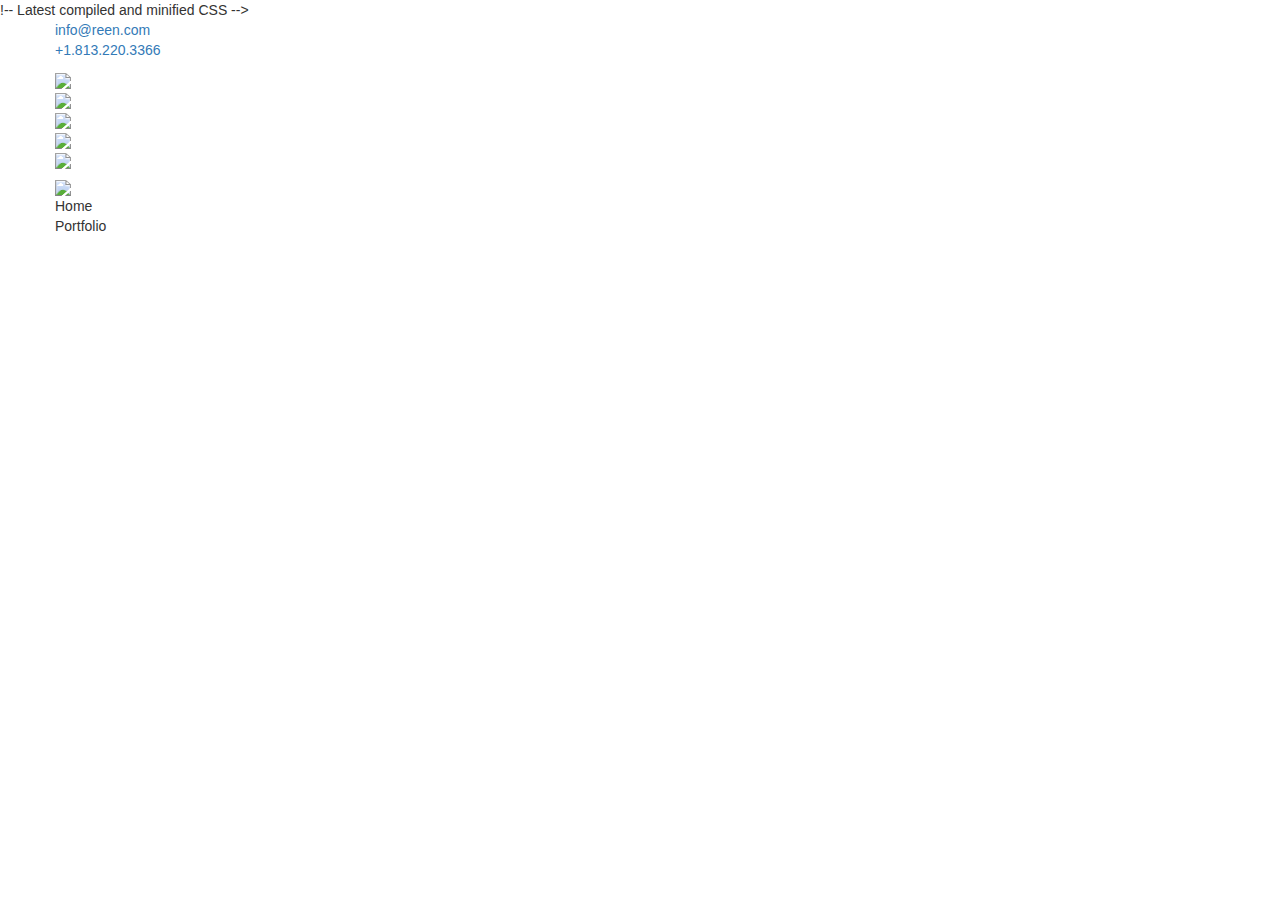
==== index.html @ 49e5122f "testing bootstrap columns for header top" ====
<head>
<link rel="stylesheet" href="css/reset.css">
<link rel="stylesheet" href="main.css">
!-- Latest compiled and minified CSS -->
<link rel="stylesheet" href="https://maxcdn.bootstrapcdn.com/bootstrap/3.3.0/css/bootstrap.min.css">

<!-- Optional theme -->
<link rel="stylesheet" href="https://maxcdn.bootstrapcdn.com/bootstrap/3.3.0/css/bootstrap-theme.min.css">

<!-- Latest compiled and minified JavaScript -->
<script src="https://maxcdn.bootstrapcdn.com/bootstrap/3.3.0/js/bootstrap.min.js"></script>
<link rel="stylesheet" href="main.css">
</head>
<body>
	<header class="container">
		<div class="row" id="contact">
			 <ul class="contact" id="col-md-3">
				 <li><a href="mailto:Pattiohughes@gmail.com">info@reen.com</a></li>
			 	<li><a href="tel:+18132203366">+1.813.220.3366</a></li>
			 </ul>
			 <ul class="socialbuttons">
			 	<li><img src="1"></li>
			 	<li><img src="2"></li>
			 	<li><img src="3"></li>
			 	<li><img src="4"></li>
			 	<li><img src="5"></li>
			 </ul>
			 </div>
		<div class = "row" id="nav">
			<img src="logo.png">
			<ul id="top nav">
				<li>Home</li>
				<li>Portfolio<li>
				<li>
</header>
</body>
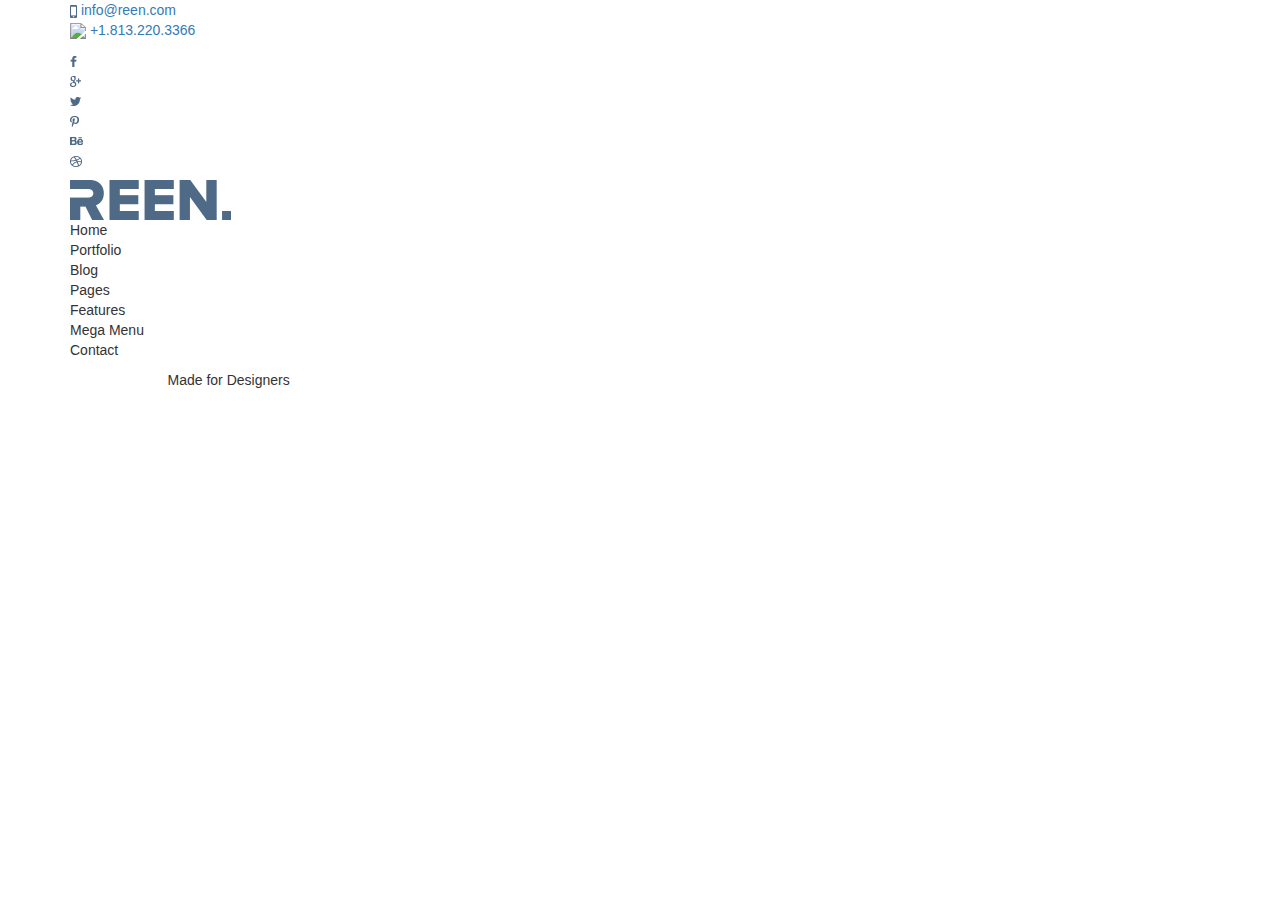
==== commit c40796a2: "Can't break div" ====
--- a/index.html
+++ b/index.html
@@ -1,37 +1,40 @@
-
 <head>
-<link rel="stylesheet" href="css/reset.css">
-<link rel="stylesheet" href="main.css">
-!-- Latest compiled and minified CSS -->
-<link rel="stylesheet" href="https://maxcdn.bootstrapcdn.com/bootstrap/3.3.0/css/bootstrap.min.css">
-
-<!-- Optional theme -->
-<link rel="stylesheet" href="https://maxcdn.bootstrapcdn.com/bootstrap/3.3.0/css/bootstrap-theme.min.css">
-
-<!-- Latest compiled and minified JavaScript -->
-<script src="https://maxcdn.bootstrapcdn.com/bootstrap/3.3.0/js/bootstrap.min.js"></script>
-<link rel="stylesheet" href="main.css">
+	<link rel="stylesheet" href="css/reset.css">
+	<link rel="stylesheet" href="https://maxcdn.bootstrapcdn.com/bootstrap/3.3.0/css/bootstrap.min.css">
+	<link rel="stylesheet" href="css/main.css">
 </head>
 <body>
-	<header class="container">
-		<div class="row" id="contact">
-			 <ul class="contact" id="col-md-3">
-				 <li><a href="mailto:Pattiohughes@gmail.com">info@reen.com</a></li>
-			 	<li><a href="tel:+18132203366">+1.813.220.3366</a></li>
-			 </ul>
-			 <ul class="socialbuttons">
-			 	<li><img src="1"></li>
-			 	<li><img src="2"></li>
-			 	<li><img src="3"></li>
-			 	<li><img src="4"></li>
-			 	<li><img src="5"></li>
-			 </ul>
-			 </div>
-		<div class = "row" id="nav">
-			<img src="logo.png">
-			<ul id="top nav">
+	<header>
+		<div class="container" id="arbitrary">
+			<div id="toprow">
+				<ul class="contact">
+					<li><a href="mailto:Pattiohughes@gmail.com"><img src="img/header-contact-phone.png"> info@reen.com</a></li>
+					<li> <a href="tel:+18132203366"><img src="img/phone.png"> +1.813.220.3366</a></li>
+				</ul>
+				<ul class="social">
+					<li><img src="img/f.png"></li>
+					<li><img src="img/g.png"></li>
+					<li><img src="img/t.png"></li>
+					<li><img src="img/pin.png"></li>
+					<li><img src="img/b.png"></li>
+					<li><img src="img/d.png"></li>
+				</ul>
+			</div>
+			<ul id="topnav">
+				<li><img src="img/reenlogo.png"></li>
 				<li>Home</li>
-				<li>Portfolio<li>
-				<li>
-</header>
-</body>
+				<li>Portfolio</li>
+				<li>Blog</li>
+				<li>Pages</li>
+				<li>Features</li>
+				<li>Mega Menu</li>
+				<li>Contact</li>
+			</ul>
+		</div>
+	</header>
+	<div class="container">
+	<div class="row" id="carosel">
+			<p class="col-md-8 col-md-offset-1">Made for Designers</p>
+		</div>
+	</div>
+</body>--- a/css/main.css
+++ b/css/main.css
@@ -0,0 +1,3 @@
+
+
+/*# sourceMappingURL=main.css.map */
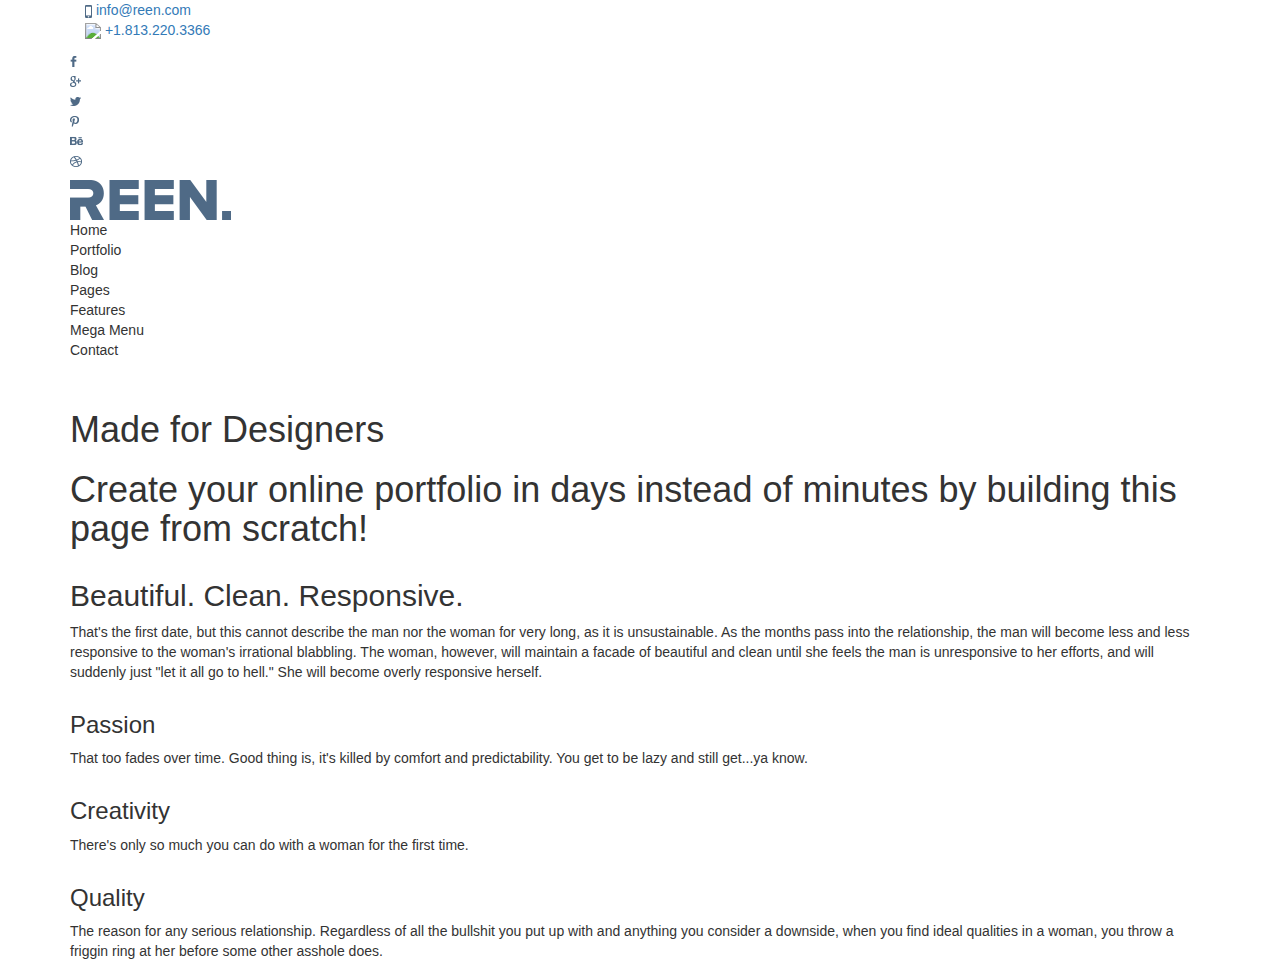
==== commit 48f8e885: "seeing what I did last night and this morning" ====
--- a/index.html
+++ b/index.html
@@ -5,13 +5,12 @@
 </head>
 <body>
 	<header>
-		<div class="container" id="arbitrary">
-			<div id="toprow">
-				<ul class="contact">
+		<div class="container" id="toprow">
+				<ul class="container" id="contact">
 					<li><a href="mailto:Pattiohughes@gmail.com"><img src="img/header-contact-phone.png"> info@reen.com</a></li>
 					<li> <a href="tel:+18132203366"><img src="img/phone.png"> +1.813.220.3366</a></li>
 				</ul>
-				<ul class="social">
+				<ul id="social">
 					<li><img src="img/f.png"></li>
 					<li><img src="img/g.png"></li>
 					<li><img src="img/t.png"></li>
@@ -20,7 +19,8 @@
 					<li><img src="img/d.png"></li>
 				</ul>
 			</div>
-			<ul id="topnav">
+		</header>
+		<ul class="container" id="topnav">
 				<li><img src="img/reenlogo.png"></li>
 				<li>Home</li>
 				<li>Portfolio</li>
@@ -31,10 +31,26 @@
 				<li>Contact</li>
 			</ul>
 		</div>
-	</header>
-	<div class="container">
-	<div class="row" id="carosel">
-			<p class="col-md-8 col-md-offset-1">Made for Designers</p>
+	<div class="background">
+	<br>
+	<div class="container" id="carosel">
+			<h1>Made for Designers<h1>
+			<p>Create your online portfolio in days instead of minutes by building this page from scratch!</p>
 		</div>
 	</div>
+	<div class="container" id="content-title"> 
+	<h2>Beautiful. Clean. Responsive.</h2>
+	<p>That's the first date, but this cannot describe the man nor the woman for very long, as it is unsustainable.  As the months pass into the relationship, the man will become less and less responsive to the woman's irrational blabbling.  The woman, however, will maintain a facade of beautiful and clean until she feels the man is unresponsive to her efforts, and will suddenly just "let it all go to hell."  She will become overly responsive herself.</p>
+	</div>
+	<div class="container"> 
+	<h3>Passion</h3>
+	<p>That too fades over time.  Good thing is, it's killed by comfort and predictability.  You get to be lazy and still get...ya know.</p>
+	</div>
+	<div class="container">
+	<h3>Creativity</h3>
+	<p>There's only so much you can do with a woman for the first time.</p>
+	</div>
+	<div class="container">
+	<h3>Quality</h3>
+	<p>The reason for any serious relationship.  Regardless of all the bullshit you put up with and anything you consider a downside, when you find ideal qualities in a woman, you throw a friggin ring at her before some other asshole does.</p>
 </body>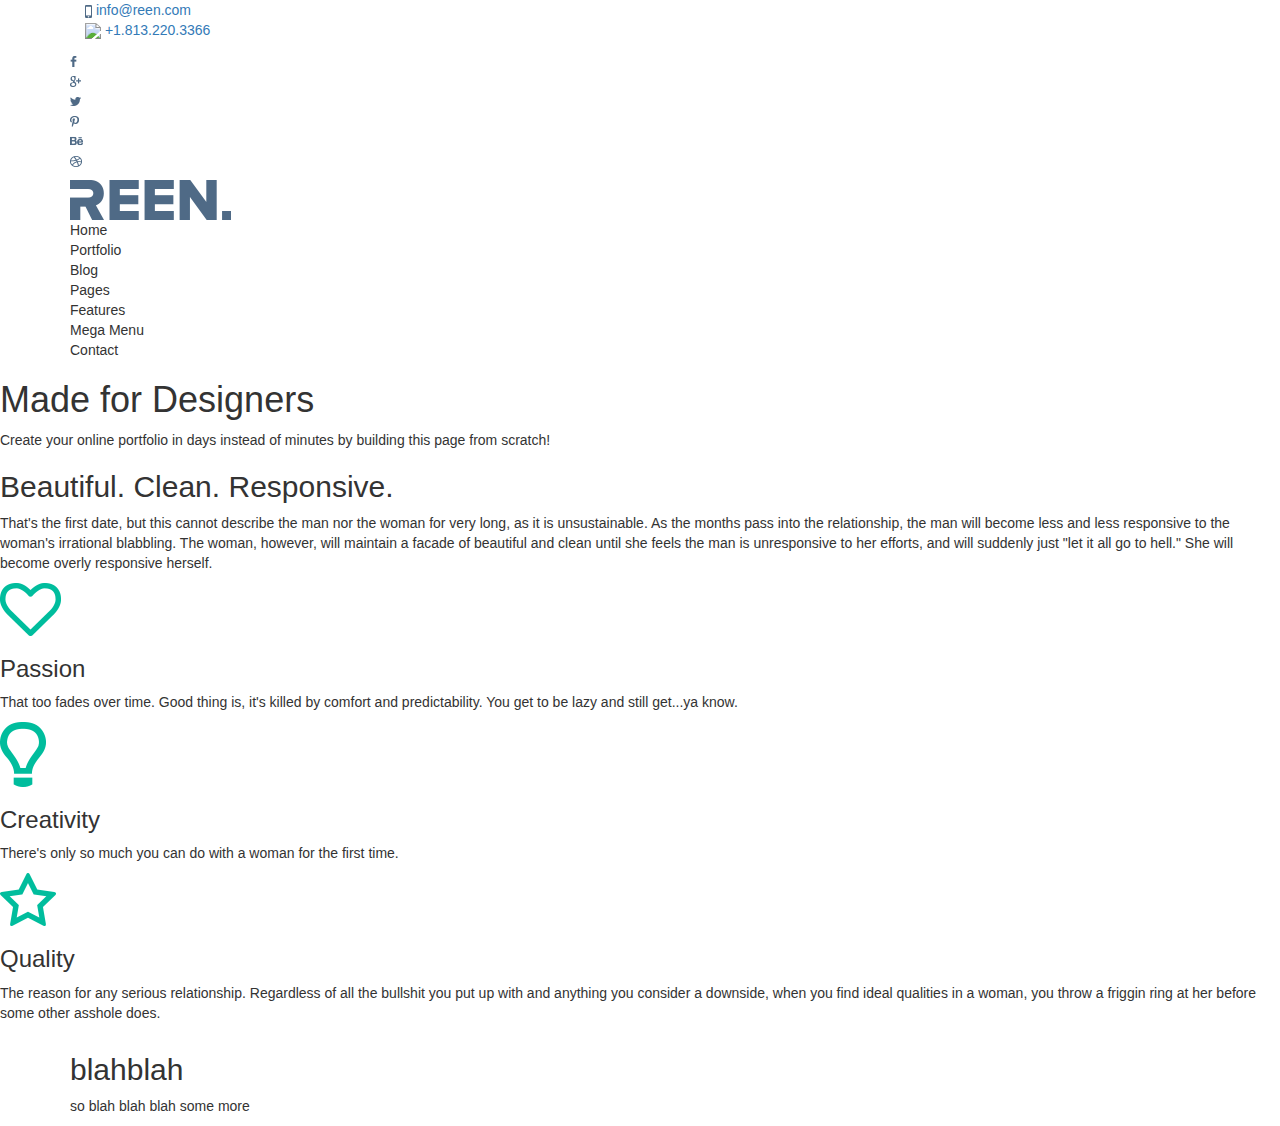
==== commit 25209cd9: "Before taking off to bad internet" ====
--- a/index.html
+++ b/index.html
@@ -6,51 +6,66 @@
 <body>
 	<header>
 		<div class="container" id="toprow">
-				<ul class="container" id="contact">
-					<li><a href="mailto:Pattiohughes@gmail.com"><img src="img/header-contact-phone.png"> info@reen.com</a></li>
-					<li> <a href="tel:+18132203366"><img src="img/phone.png"> +1.813.220.3366</a></li>
-				</ul>
-				<ul id="social">
-					<li><img src="img/f.png"></li>
-					<li><img src="img/g.png"></li>
-					<li><img src="img/t.png"></li>
-					<li><img src="img/pin.png"></li>
-					<li><img src="img/b.png"></li>
-					<li><img src="img/d.png"></li>
-				</ul>
-			</div>
-		</header>
-		<ul class="container" id="topnav">
-				<li><img src="img/reenlogo.png"></li>
-				<li>Home</li>
-				<li>Portfolio</li>
-				<li>Blog</li>
-				<li>Pages</li>
-				<li>Features</li>
-				<li>Mega Menu</li>
-				<li>Contact</li>
+			<ul class="container" id="contact">
+				<li><a href="mailto:Pattiohughes@gmail.com"><img src="img/header-contact-phone.png"> info@reen.com</a></li>
+				<li> <a href="tel:+18132203366"><img src="img/phone.png"> +1.813.220.3366</a></li>
+			</ul>
+			<ul id="social">
+				<li><img src="img/f.png"></li>
+				<li><img src="img/g.png"></li>
+				<li><img src="img/t.png"></li>
+				<li><img src="img/pin.png"></li>
+				<li><img src="img/b.png"></li>
+				<li><img src="img/d.png"></li>
 			</ul>
 		</div>
+	</header>
+	<ul class="container" id="topnav">
+		<li><img src="img/reenlogo.png"></li>
+		<li>Home</li>
+		<li>Portfolio</li>
+		<li>Blog</li>
+		<li>Pages</li>
+		<li>Features</li>
+		<li>Mega Menu</li>
+		<li>Contact</li>
+	</ul>
 	<div class="background">
-	<br>
-	<div class="container" id="carosel">
-			<h1>Made for Designers<h1>
+		<div class="carosel">
+			<h1>Made for Designers</h1>
 			<p>Create your online portfolio in days instead of minutes by building this page from scratch!</p>
 		</div>
 	</div>
-	<div class="container" id="content-title"> 
-	<h2>Beautiful. Clean. Responsive.</h2>
-	<p>That's the first date, but this cannot describe the man nor the woman for very long, as it is unsustainable.  As the months pass into the relationship, the man will become less and less responsive to the woman's irrational blabbling.  The woman, however, will maintain a facade of beautiful and clean until she feels the man is unresponsive to her efforts, and will suddenly just "let it all go to hell."  She will become overly responsive herself.</p>
+	<main>
+	<div class="leadin">
+		<h2>Beautiful. Clean. Responsive.</h2>
+		<p>That's the first date, but this cannot describe the man nor the woman for very long, as it is unsustainable.  As the months pass into the relationship, the man will become less and less responsive to the woman's irrational blabbling.  The woman, however, will maintain a facade of beautiful and clean until she feels the man is unresponsive to her efforts, and will suddenly just "let it all go to hell."  She will become overly responsive herself.</p>
 	</div>
-	<div class="container"> 
-	<h3>Passion</h3>
-	<p>That too fades over time.  Good thing is, it's killed by comfort and predictability.  You get to be lazy and still get...ya know.</p>
+	<div class="flexin">
+		
+		<span>
+		<img src="img/passion.png"><h3>Passion</h3>
+		<p>That too fades over time.  Good thing is, it's killed by comfort and predictability.  You get to be lazy and still get...ya know.
+		</p>
+		</span>
+		<span>
+		<img src="img/creativity.png"><h3>Creativity</h3>
+		
+		<p>There's only so much you can do with a woman for the first time.</p>
+		</span>
+		<span>
+		<img src="img/quality.png"><h3>Quality</h3>
+		<p>The reason for any serious relationship.  Regardless of all the bullshit you put up with and anything you consider a downside, when you find ideal qualities in a woman, you throw a friggin ring at her before some other asshole does.</p>
+		</span>
 	</div>
-	<div class="container">
-	<h3>Creativity</h3>
-	<p>There's only so much you can do with a woman for the first time.</p>
-	</div>
-	<div class="container">
-	<h3>Quality</h3>
-	<p>The reason for any serious relationship.  Regardless of all the bullshit you put up with and anything you consider a downside, when you find ideal qualities in a woman, you throw a friggin ring at her before some other asshole does.</p>
+	</main>
+	<div class="wideback">
+		<div class="container">
+		<div class="leadin">
+			<h2>
+			blahblah</h2>
+			<p>so blah blah blah some more</p>
+			</div>
+			</div>
+			</div>
 </body>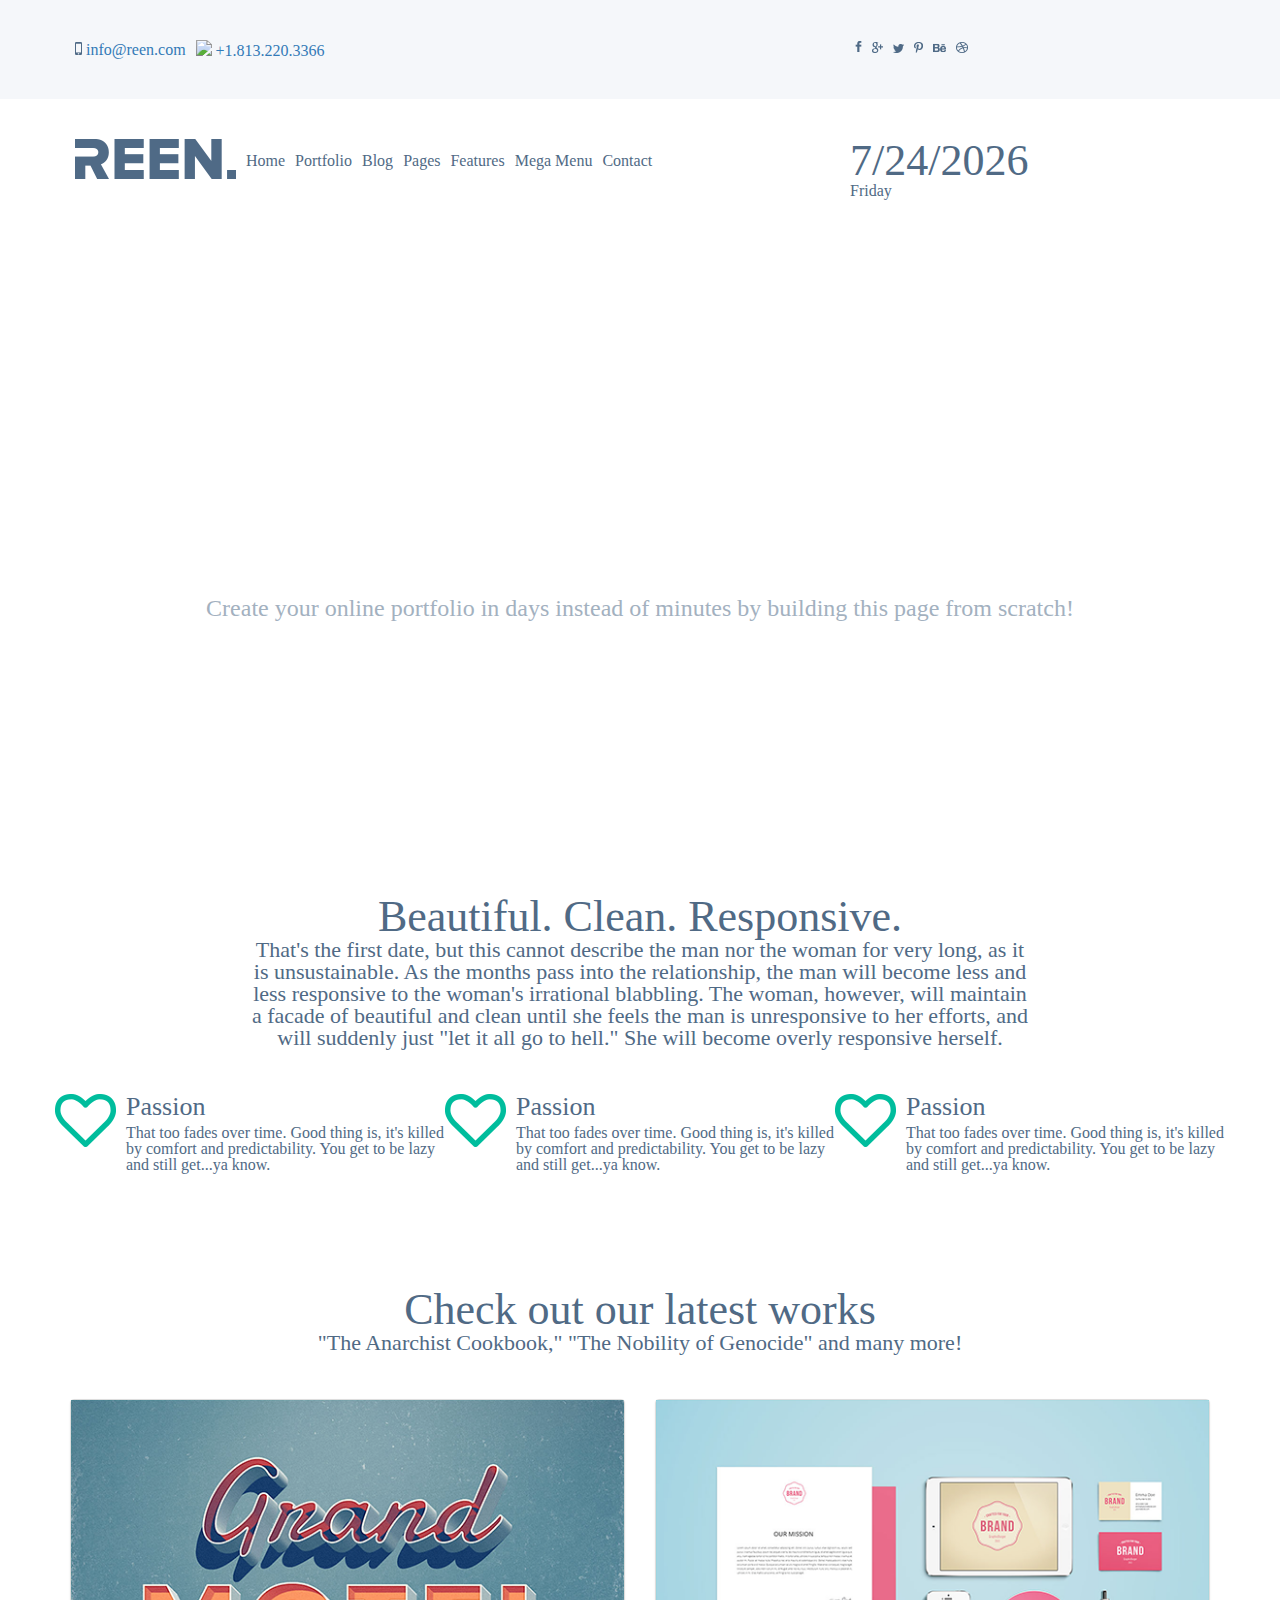
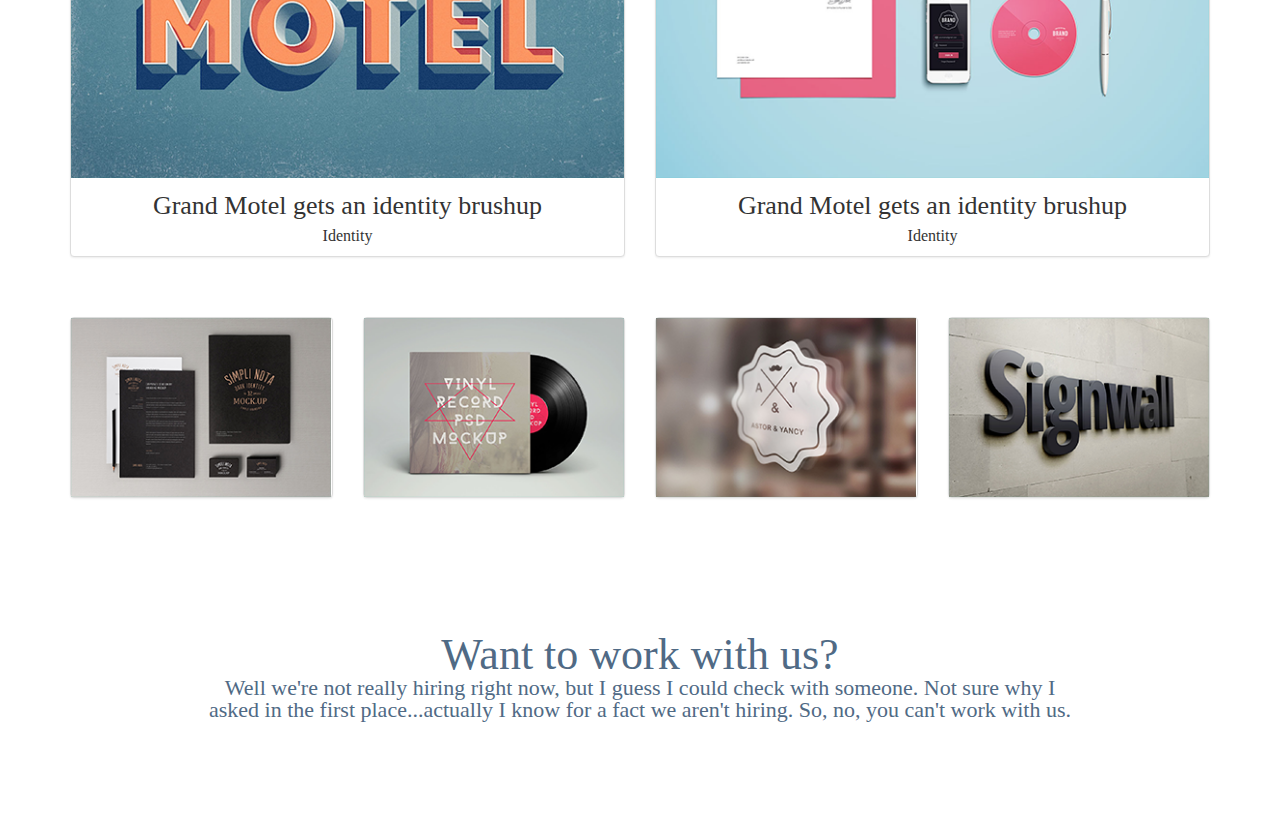
==== commit 1788d970: "bootstrap and jquery directory issues" ====
--- a/index.html
+++ b/index.html
@@ -1,26 +1,46 @@
+<!DOCTYPE html>
+<html lang="en">
 <head>
+	<meta charset="utf-8">
+	<link rel="stylesheet" href="/bootstrap/css/bootstrap.min.css">
+	<link rel="stylesheet" href="/bootstrap/css/bootstrap-theme.min.css">
+	<link rel="stylesheet" href="/css/bootstrap-lightbox.min.css">
 	<link rel="stylesheet" href="css/reset.css">
-	<link rel="stylesheet" href="https://maxcdn.bootstrapcdn.com/bootstrap/3.3.0/css/bootstrap.min.css">
+	<link rel="stylesheet" href="/jquery/jquic/jquery-ui.structure.css">
+	<link rel="stylesheet" href="/jquery/jquic/jquery-ui.theme.css">
 	<link rel="stylesheet" href="css/main.css">
+	<script src="/jquery/jqcore.js"></script>
+	<script src="/jquery/jquic/external/jquery/jquery.js"></script>
+	<script src="/jquery/jquic/jquery-ui.js"></script>
+	<script src="/bootstrap/js/bootstrap.min.js"></script>
+	<script src="/bootstrap/js/bootstrap-lightbix.min.js"></script>
 </head>
 <body>
 	<header>
-		<div class="container" id="toprow">
-			<ul class="container" id="contact">
-				<li><a href="mailto:Pattiohughes@gmail.com"><img src="img/header-contact-phone.png"> info@reen.com</a></li>
-				<li> <a href="tel:+18132203366"><img src="img/phone.png"> +1.813.220.3366</a></li>
-			</ul>
-			<ul id="social">
-				<li><img src="img/f.png"></li>
-				<li><img src="img/g.png"></li>
-				<li><img src="img/t.png"></li>
-				<li><img src="img/pin.png"></li>
-				<li><img src="img/b.png"></li>
-				<li><img src="img/d.png"></li>
-			</ul>
+		<div class="container">
+			<div class="row" id="toprow">
+				<div class="col-md-8" id="contact">
+					<ul>
+					<li><a href="mailto:Pattiohughes@gmail.com"><img src="img/header-contact-phone.png"> info@reen.com</a></li>
+					<li> <a href="tel:+18132203366"><img src="img/phone.png"> +1.813.220.3366</a></li>
+					</ul>
+				</div>
+				<div class = "col-md-4" id="social">
+					<ul>
+						<li><img src="img/f.png"></li>
+						<li><img src="img/g.png"></li>
+						<li><img src="img/t.png"></li>
+						<li><img src="img/pin.png"></li>
+						<li><img src="img/b.png"></li>
+						<li><img src="img/d.png"></li>
+					</ul>
+				</div>
+			</div>
 		</div>
 	</header>
-	<ul class="container" id="topnav">
+	<div class="container" id="topnav">
+	<div class="row">
+	<ul class="col-md-8">
 		<li><img src="img/reenlogo.png"></li>
 		<li>Home</li>
 		<li>Portfolio</li>
@@ -30,42 +50,106 @@
 		<li>Mega Menu</li>
 		<li>Contact</li>
 	</ul>
-	<div class="background">
-		<div class="carosel">
+	<div class = "col-md-3" id="dateToday">
+			<h2 id = "jsDate">Testdate</h2>
+			<p id = "jsDateWords"></p></div>
+		</div>
+	</div>
+	<div class="wide-background carousel-background1">
+		<div class="carousel">
 			<h1>Made for Designers</h1>
 			<p>Create your online portfolio in days instead of minutes by building this page from scratch!</p>
 		</div>
 	</div>
-	<main>
-	<div class="leadin">
-		<h2>Beautiful. Clean. Responsive.</h2>
-		<p>That's the first date, but this cannot describe the man nor the woman for very long, as it is unsustainable.  As the months pass into the relationship, the man will become less and less responsive to the woman's irrational blabbling.  The woman, however, will maintain a facade of beautiful and clean until she feels the man is unresponsive to her efforts, and will suddenly just "let it all go to hell."  She will become overly responsive herself.</p>
+	<div class="wide-background white">
+		<div class="container">
+			<div class="content-intro">
+				<h2>Beautiful. Clean. Responsive.</h2>
+				<p>That's the first date, but this cannot describe the man nor the woman for very long, as it is unsustainable.  As the months pass into the relationship, the man will become less and less responsive to the woman's irrational blabbling.  The woman, however, will maintain a facade of beautiful and clean until she feels the man is unresponsive to her efforts, and will suddenly just "let it all go to hell."  She will become overly responsive herself.</p>
+		</div>
+			<div class="row" id="virtues-flexbox">
+				<div class="media-left"><img src="img/passion.png"></div>
+				<div class="media-body"><h3 class="media-heading">Passion</h3>
+				That too fades over time.  Good thing is, it's killed by comfort and predictability.  You get to be lazy and still get...ya know.</div>
+				<div class="media-left"><img src="img/passion.png"></div>
+				<div class="media-body"><h3 class="media-heading">Passion</h3>
+				That too fades over time.  Good thing is, it's killed by comfort and predictability.  You get to be lazy and still get...ya know.</div>
+				<div class="media-left"><img src="img/passion.png"></div>
+				<div class="media-body"><h3 class="media-heading">Passion</h3>
+				That too fades over time.  Good thing is, it's killed by comfort and predictability.  You get to be lazy and still get...ya know.</div>
+			</div>
+		</div>
 	</div>
-	<div class="flexin">
-		
-		<span>
-		<img src="img/passion.png"><h3>Passion</h3>
-		<p>That too fades over time.  Good thing is, it's killed by comfort and predictability.  You get to be lazy and still get...ya know.
-		</p>
-		</span>
-		<span>
-		<img src="img/creativity.png"><h3>Creativity</h3>
-		
-		<p>There's only so much you can do with a woman for the first time.</p>
-		</span>
-		<span>
-		<img src="img/quality.png"><h3>Quality</h3>
-		<p>The reason for any serious relationship.  Regardless of all the bullshit you put up with and anything you consider a downside, when you find ideal qualities in a woman, you throw a friggin ring at her before some other asshole does.</p>
-		</span>
-	</div>
-	</main>
-	<div class="wideback">
+	<div class="wide-background" id="latest-works">
 		<div class="container">
-		<div class="leadin">
-			<h2>
-			blahblah</h2>
-			<p>so blah blah blah some more</p>
+			<div class="row content-intro">
+				<h2>Check out our latest works</h2>
+				<p>"The Anarchist Cookbook," "The Nobility of Genocide" and many more!</p>
 			</div>
+			<div class="row">
+				<div class="col-md-6">
+					<div class="thumbnail">
+						<img src="img/works1.png">
+						<div class="caption">
+							<h3>Grand Motel gets an identity brushup</h3>
+							<p>Identity</p>
+						</div>
+					</div>
+				</div>
+					<div class="col-md-6">
+						<div class="thumbnail">
+							<img src="img/works2.png">
+							<div class="caption">
+								<h3>Grand Motel gets an identity brushup</h3>
+								<p>Identity</p>
+							</div>
+						</div>
+					</div>
+				</div>
+				<div class="row" id="bottom-nav">
+					<div class="col-md-3">
+						<div class="thumbnail">
+							<img src="img/bottomnav1.png">
+						</div>
+					</div>
+					<div class="col-md-3">
+						<div class="thumbnail">
+							<img src="img/bottomnav2.png">
+						</div>
+					</div>
+					<div class="col-md-3">
+						<div class="thumbnail">
+							<img src="img/bottomnav3.png">
+						</div>
+					</div>
+					<div class="col-md-3">
+						<div class="thumbnail">
+							<img src="img/bottomnav4.png">
+						</div>
+					</div>
+				</div>				
 			</div>
+		</div>
+		<div class="wide-background white">
+			<div class="row content-intro">
+				<h2>Want to work with us?</h2>
+				<p>Well we're not really hiring right now, but I guess I could check with someone.  Not sure why I asked in the first place...actually I know for a fact we aren't hiring.  So, no, you can't work with us.</p>
 			</div>
+		</div>
+		<div class="footer wide-background blue">
+			</div>
+	<script>
+var today = new Date();
+var dd = today.getDate();
+var mm = today.getMonth() + 1;
+var yyyy = today.getFullYear();
+var weekDay = today.getDay();
+var word = ["Sunday","Monday","Tuesday","Wednesday","Thursday","Friday","Saturday"]
+if(dd<10) {
+	mm='0' + mm
+};
+today = mm+'/'+dd+'/'+yyyy;
+document.getElementById("jsDate").innerHTML = today;
+document.getElementById("jsDateWords").innerHTML = word[weekDay];
+</script>
 </body>--- a/css/main.css
+++ b/css/main.css
@@ -1,3 +1,105 @@
+html {
+  width: 100%; }
 
+body {
+  font-family: "SansSourcePro";
+  color: #506a85; }
+
+.narrow {
+  align-self: center;
+  align-items: center;
+  justify-content: center;
+  display: flex;
+  margin-left: auto;
+  margin-right: auto; }
+
+.row {
+  margin-top: 40px;
+  margin-bottom: 40px; }
+
+h2 {
+  font-family: "lato bold";
+  font-size: 2.75rem; }
+
+h3 {
+  font-family: "lato bold";
+  font-size: 1.625rem; }
+
+header {
+  background-color: #F5F7FA;
+  color: #506a85; }
+
+.wide-background {
+  display: flex;
+  width: 100%;
+  justify-content: center;
+  margin-bottom: 30px; }
+
+.white {
+  background-color: #FFF; }
+
+.blue {
+  background-color: #2f4052;
+  color: #FFF; }
+
+#contact {
+  justify-content: left; }
+
+#social {
+  justify-content: right; }
+
+#topnav {
+  background-color: white; }
+
+#toprow {
+  display: flex; }
+
+#datetoday {
+  color: blue;
+  text-align: center; }
+  #datetoday h2 {
+    margin-top: 0px; }
+
+ul {
+  decoration: none;
+  color: #506a85;
+  display: flex;
+  align-items: center; }
+
+li {
+  padding-left: 5px;
+  padding-right: 5px; }
+
+.carousel-background1 {
+  background-image: url("../img/carosel.png");
+  background-repeat: no-repeat; }
+
+.carousel {
+  text-align: center;
+  margin: 10em 0 10em 0;
+  color: #a3b1bf;
+  font-size: 1.5em; }
+  .carousel h1 {
+    font-family: "lato black";
+    font-size: 4.875em;
+    color: #FFF; }
+
+.content-intro {
+  float: center;
+  text-align: center;
+  padding: 5px;
+  clear: both;
+  margin-right: 15%;
+  margin-left: 15%;
+  font-size: 1.375em; }
+
+#latest-works {
+  background-color: f2f5f7; }
+
+.thumbnail {
+  padding: 0px; }
+
+.caption {
+  text-align: center; }
 
 /*# sourceMappingURL=main.css.map */
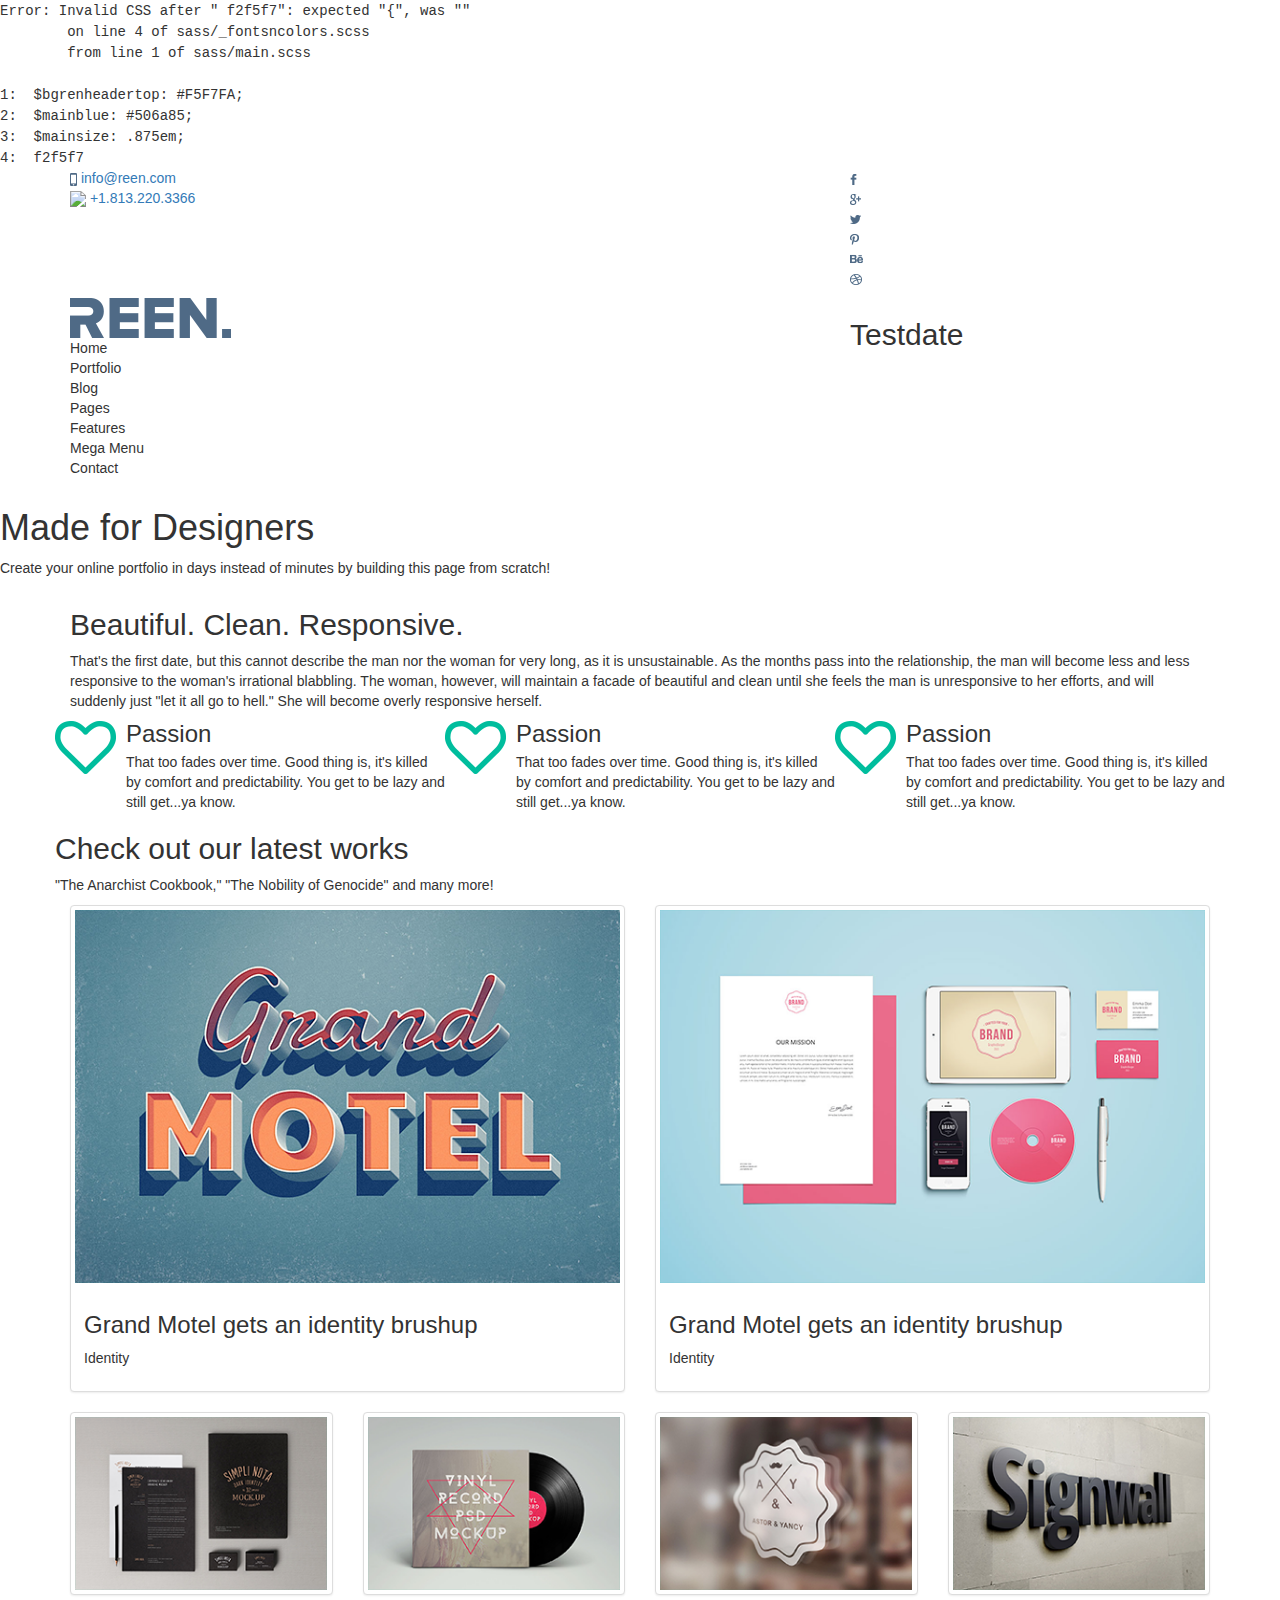
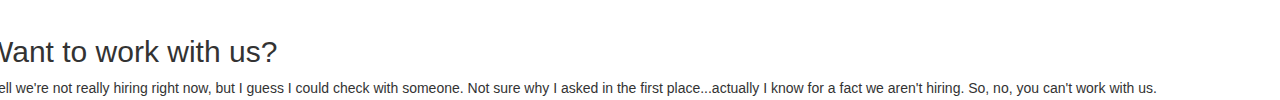
==== commit 46a13d8d: "wtf" ====
--- a/index.html
+++ b/index.html
@@ -2,18 +2,18 @@
 <html lang="en">
 <head>
 	<meta charset="utf-8">
-	<link rel="stylesheet" href="/bootstrap/css/bootstrap.min.css">
-	<link rel="stylesheet" href="/bootstrap/css/bootstrap-theme.min.css">
-	<link rel="stylesheet" href="/css/bootstrap-lightbox.min.css">
 	<link rel="stylesheet" href="css/reset.css">
-	<link rel="stylesheet" href="/jquery/jquic/jquery-ui.structure.css">
-	<link rel="stylesheet" href="/jquery/jquic/jquery-ui.theme.css">
+	<link rel="stylesheet" href="bootstrap/css/bootstrap.min.css">
+	<link rel="stylesheet" href="bootstrap/css/bootstrap-theme.min.css">
+	<link rel="stylesheet" href="css/bootstrap-lightbox.min.css">
+	<link rel="stylesheet" href="jquery/jquic/jquery-ui.structure.css">
+	<link rel="stylesheet" href="jquery/jquic/jquery-ui.theme.css">
 	<link rel="stylesheet" href="css/main.css">
-	<script src="/jquery/jqcore.js"></script>
-	<script src="/jquery/jquic/external/jquery/jquery.js"></script>
-	<script src="/jquery/jquic/jquery-ui.js"></script>
-	<script src="/bootstrap/js/bootstrap.min.js"></script>
-	<script src="/bootstrap/js/bootstrap-lightbix.min.js"></script>
+	<script src="jquery/jqcore.js"></script>
+	<script src="jquery/jquic/external/jquery/jquery.js"></script>
+	<script src="jquery/jquic/jquery-ui.js"></script>
+	<script src="bootstrap/js/bootstrap.min.js"></script>
+	<script src="bootstrap/js/bootstrap-lightbix.min.js"></script>
 </head>
 <body>
 	<header>
@@ -138,18 +138,4 @@
 		</div>
 		<div class="footer wide-background blue">
 			</div>
-	<script>
-var today = new Date();
-var dd = today.getDate();
-var mm = today.getMonth() + 1;
-var yyyy = today.getFullYear();
-var weekDay = today.getDay();
-var word = ["Sunday","Monday","Tuesday","Wednesday","Thursday","Friday","Saturday"]
-if(dd<10) {
-	mm='0' + mm
-};
-today = mm+'/'+dd+'/'+yyyy;
-document.getElementById("jsDate").innerHTML = today;
-document.getElementById("jsDateWords").innerHTML = word[weekDay];
-</script>
 </body>--- a/css/main.css
+++ b/css/main.css
@@ -1,105 +1,68 @@
-html {
-  width: 100%; }
+/*
+Error: Invalid CSS after " f2f5f7": expected "{", was ""
+        on line 4 of sass/_fontsncolors.scss
+        from line 1 of sass/main.scss
 
-body {
-  font-family: "SansSourcePro";
-  color: #506a85; }
+1:  $bgrenheadertop: #F5F7FA;
+2:  $mainblue: #506a85;
+3:  $mainsize: .875em;
+4:  f2f5f7
 
-.narrow {
-  align-self: center;
-  align-items: center;
-  justify-content: center;
-  display: flex;
-  margin-left: auto;
-  margin-right: auto; }
-
-.row {
-  margin-top: 40px;
-  margin-bottom: 40px; }
-
-h2 {
-  font-family: "lato bold";
-  font-size: 2.75rem; }
-
-h3 {
-  font-family: "lato bold";
-  font-size: 1.625rem; }
-
-header {
-  background-color: #F5F7FA;
-  color: #506a85; }
-
-.wide-background {
-  display: flex;
-  width: 100%;
-  justify-content: center;
-  margin-bottom: 30px; }
-
-.white {
-  background-color: #FFF; }
-
-.blue {
-  background-color: #2f4052;
-  color: #FFF; }
-
-#contact {
-  justify-content: left; }
-
-#social {
-  justify-content: right; }
-
-#topnav {
-  background-color: white; }
-
-#toprow {
-  display: flex; }
-
-#datetoday {
-  color: blue;
-  text-align: center; }
-  #datetoday h2 {
-    margin-top: 0px; }
-
-ul {
-  decoration: none;
-  color: #506a85;
-  display: flex;
-  align-items: center; }
-
-li {
-  padding-left: 5px;
-  padding-right: 5px; }
-
-.carousel-background1 {
-  background-image: url("../img/carosel.png");
-  background-repeat: no-repeat; }
-
-.carousel {
-  text-align: center;
-  margin: 10em 0 10em 0;
-  color: #a3b1bf;
-  font-size: 1.5em; }
-  .carousel h1 {
-    font-family: "lato black";
-    font-size: 4.875em;
-    color: #FFF; }
-
-.content-intro {
-  float: center;
-  text-align: center;
-  padding: 5px;
-  clear: both;
-  margin-right: 15%;
-  margin-left: 15%;
-  font-size: 1.375em; }
-
-#latest-works {
-  background-color: f2f5f7; }
-
-.thumbnail {
-  padding: 0px; }
-
-.caption {
-  text-align: center; }
-
-/*# sourceMappingURL=main.css.map */
+Backtrace:
+sass/_fontsncolors.scss:4
+sass/main.scss:1
+/Library/Ruby/Gems/2.0.0/gems/sass-3.4.6/lib/sass/scss/parser.rb:1163:in `expected'
+/Library/Ruby/Gems/2.0.0/gems/sass-3.4.6/lib/sass/scss/parser.rb:1099:in `expected'
+/Library/Ruby/Gems/2.0.0/gems/sass-3.4.6/lib/sass/scss/parser.rb:1094:in `tok!'
+/Library/Ruby/Gems/2.0.0/gems/sass-3.4.6/lib/sass/scss/parser.rb:641:in `block'
+/Library/Ruby/Gems/2.0.0/gems/sass-3.4.6/lib/sass/scss/parser.rb:635:in `ruleset'
+/Library/Ruby/Gems/2.0.0/gems/sass-3.4.6/lib/sass/scss/parser.rb:660:in `block_child'
+/Library/Ruby/Gems/2.0.0/gems/sass-3.4.6/lib/sass/scss/parser.rb:653:in `block_contents'
+/Library/Ruby/Gems/2.0.0/gems/sass-3.4.6/lib/sass/scss/parser.rb:117:in `stylesheet'
+/Library/Ruby/Gems/2.0.0/gems/sass-3.4.6/lib/sass/scss/parser.rb:42:in `parse'
+/Library/Ruby/Gems/2.0.0/gems/sass-3.4.6/lib/sass/engine.rb:393:in `_to_tree'
+/Library/Ruby/Gems/2.0.0/gems/sass-3.4.6/lib/sass/engine.rb:299:in `to_tree'
+/Library/Ruby/Gems/2.0.0/gems/sass-3.4.6/lib/sass/tree/visitors/perform.rb:313:in `block in visit_import'
+/Library/Ruby/Gems/2.0.0/gems/sass-3.4.6/lib/sass/stack.rb:88:in `block in with_import'
+/Library/Ruby/Gems/2.0.0/gems/sass-3.4.6/lib/sass/stack.rb:115:in `with_frame'
+/Library/Ruby/Gems/2.0.0/gems/sass-3.4.6/lib/sass/stack.rb:88:in `with_import'
+/Library/Ruby/Gems/2.0.0/gems/sass-3.4.6/lib/sass/tree/visitors/perform.rb:312:in `visit_import'
+/Library/Ruby/Gems/2.0.0/gems/sass-3.4.6/lib/sass/tree/visitors/base.rb:36:in `visit'
+/Library/Ruby/Gems/2.0.0/gems/sass-3.4.6/lib/sass/tree/visitors/perform.rb:158:in `block in visit'
+/Library/Ruby/Gems/2.0.0/gems/sass-3.4.6/lib/sass/stack.rb:79:in `block in with_base'
+/Library/Ruby/Gems/2.0.0/gems/sass-3.4.6/lib/sass/stack.rb:115:in `with_frame'
+/Library/Ruby/Gems/2.0.0/gems/sass-3.4.6/lib/sass/stack.rb:79:in `with_base'
+/Library/Ruby/Gems/2.0.0/gems/sass-3.4.6/lib/sass/tree/visitors/perform.rb:158:in `visit'
+/Library/Ruby/Gems/2.0.0/gems/sass-3.4.6/lib/sass/tree/visitors/base.rb:52:in `block in visit_children'
+/Library/Ruby/Gems/2.0.0/gems/sass-3.4.6/lib/sass/tree/visitors/base.rb:52:in `map'
+/Library/Ruby/Gems/2.0.0/gems/sass-3.4.6/lib/sass/tree/visitors/base.rb:52:in `visit_children'
+/Library/Ruby/Gems/2.0.0/gems/sass-3.4.6/lib/sass/tree/visitors/perform.rb:167:in `block in visit_children'
+/Library/Ruby/Gems/2.0.0/gems/sass-3.4.6/lib/sass/tree/visitors/perform.rb:179:in `with_environment'
+/Library/Ruby/Gems/2.0.0/gems/sass-3.4.6/lib/sass/tree/visitors/perform.rb:166:in `visit_children'
+/Library/Ruby/Gems/2.0.0/gems/sass-3.4.6/lib/sass/tree/visitors/base.rb:36:in `block in visit'
+/Library/Ruby/Gems/2.0.0/gems/sass-3.4.6/lib/sass/tree/visitors/perform.rb:186:in `visit_root'
+/Library/Ruby/Gems/2.0.0/gems/sass-3.4.6/lib/sass/tree/visitors/base.rb:36:in `visit'
+/Library/Ruby/Gems/2.0.0/gems/sass-3.4.6/lib/sass/tree/visitors/perform.rb:157:in `visit'
+/Library/Ruby/Gems/2.0.0/gems/sass-3.4.6/lib/sass/tree/visitors/perform.rb:8:in `visit'
+/Library/Ruby/Gems/2.0.0/gems/sass-3.4.6/lib/sass/tree/root_node.rb:36:in `css_tree'
+/Library/Ruby/Gems/2.0.0/gems/sass-3.4.6/lib/sass/tree/root_node.rb:29:in `render_with_sourcemap'
+/Library/Ruby/Gems/2.0.0/gems/sass-3.4.6/lib/sass/engine.rb:368:in `_render_with_sourcemap'
+/Library/Ruby/Gems/2.0.0/gems/sass-3.4.6/lib/sass/engine.rb:285:in `render_with_sourcemap'
+/Library/Ruby/Gems/2.0.0/gems/sass-3.4.6/lib/sass/plugin/compiler.rb:489:in `update_stylesheet'
+/Library/Ruby/Gems/2.0.0/gems/sass-3.4.6/lib/sass/plugin/compiler.rb:215:in `block in update_stylesheets'
+/Library/Ruby/Gems/2.0.0/gems/sass-3.4.6/lib/sass/plugin/compiler.rb:209:in `each'
+/Library/Ruby/Gems/2.0.0/gems/sass-3.4.6/lib/sass/plugin/compiler.rb:209:in `update_stylesheets'
+/Library/Ruby/Gems/2.0.0/gems/sass-3.4.6/lib/sass/plugin/compiler.rb:293:in `watch'
+/Library/Ruby/Gems/2.0.0/gems/sass-3.4.6/lib/sass/plugin.rb:108:in `method_missing'
+/Library/Ruby/Gems/2.0.0/gems/sass-3.4.6/lib/sass/exec/sass_scss.rb:370:in `watch_or_update'
+/Library/Ruby/Gems/2.0.0/gems/sass-3.4.6/lib/sass/exec/sass_scss.rb:50:in `process_result'
+/Library/Ruby/Gems/2.0.0/gems/sass-3.4.6/lib/sass/exec/base.rb:52:in `parse'
+/Library/Ruby/Gems/2.0.0/gems/sass-3.4.6/lib/sass/exec/base.rb:19:in `parse!'
+/Library/Ruby/Gems/2.0.0/gems/sass-3.4.6/bin/sass:13:in `<top (required)>'
+/usr/bin/sass:23:in `load'
+/usr/bin/sass:23:in `<main>'
+*/
+body:before {
+  white-space: pre;
+  font-family: monospace;
+  content: "Error: Invalid CSS after \" f2f5f7\": expected \"{\", was \"\"\A         on line 4 of sass/_fontsncolors.scss\A         from line 1 of sass/main.scss\A \A 1:  $bgrenheadertop: #F5F7FA;\A 2:  $mainblue: #506a85;\A 3:  $mainsize: .875em;\A 4:  f2f5f7"; }
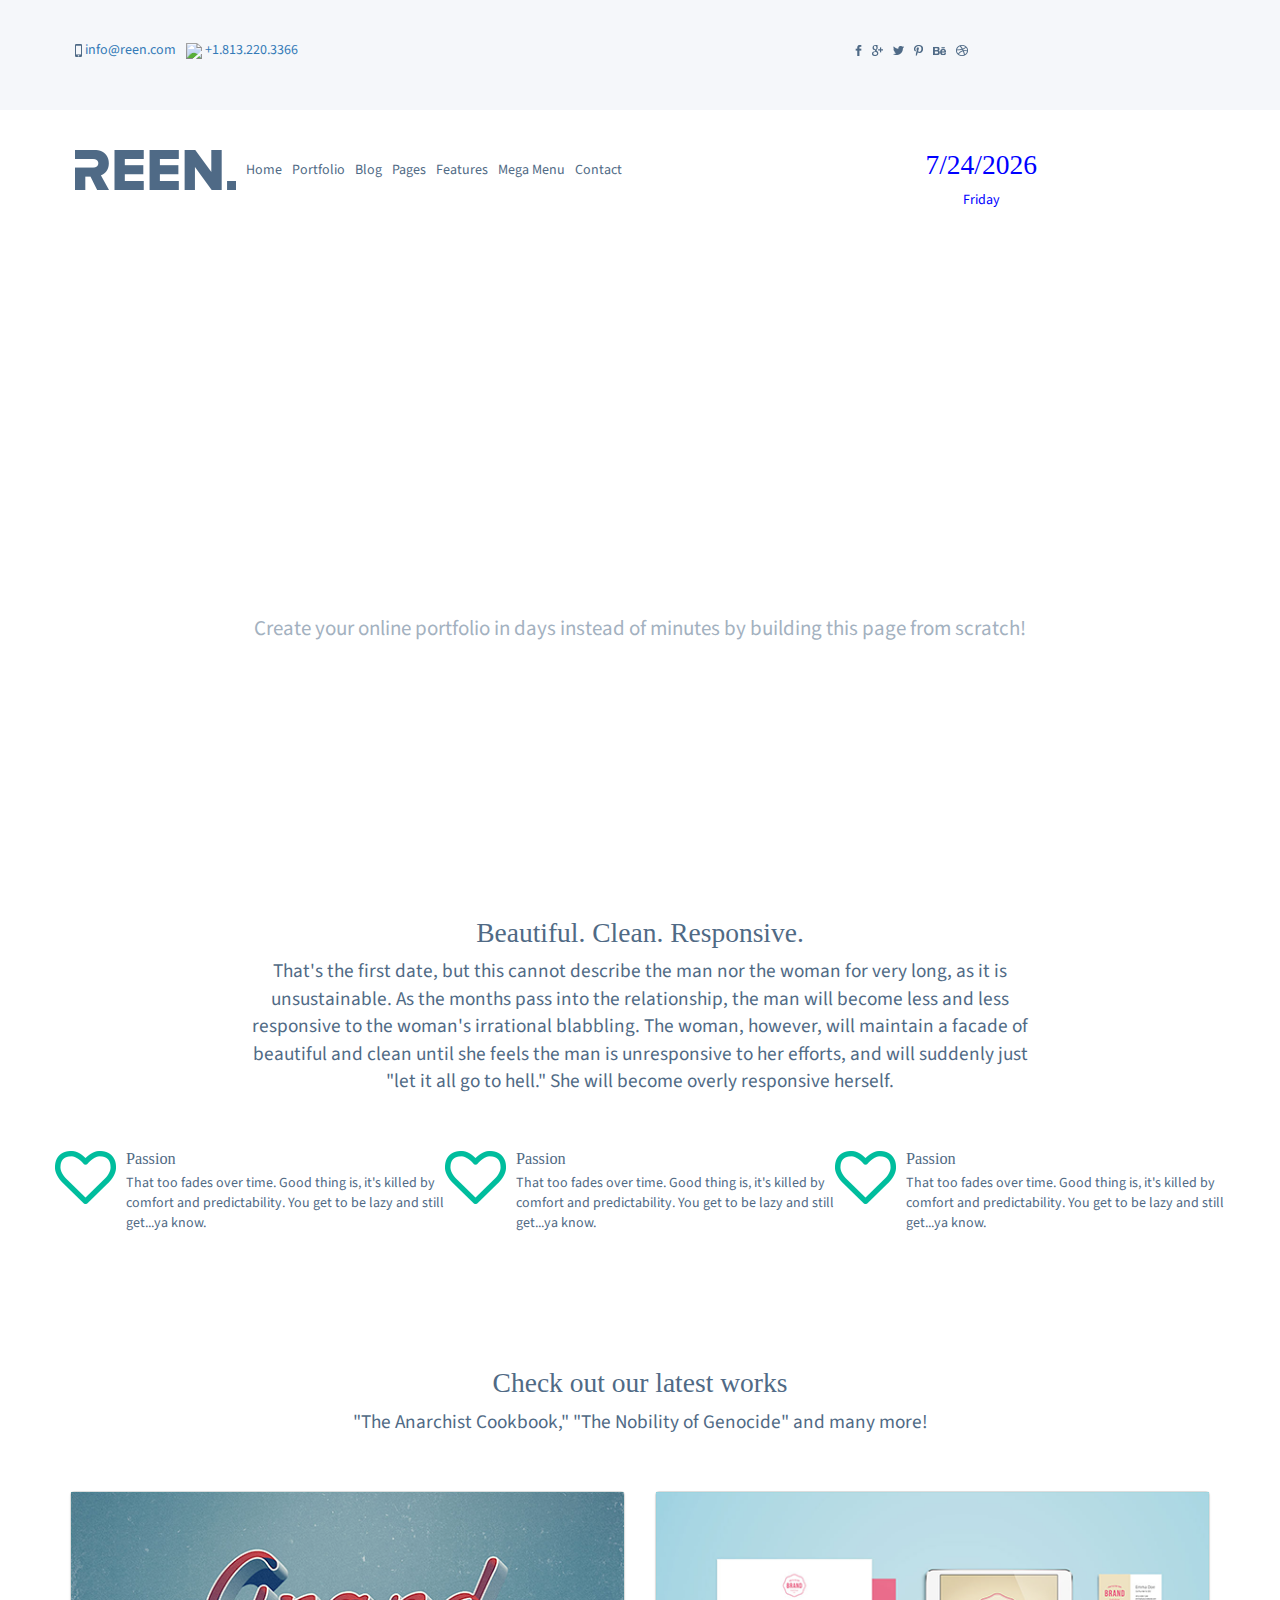
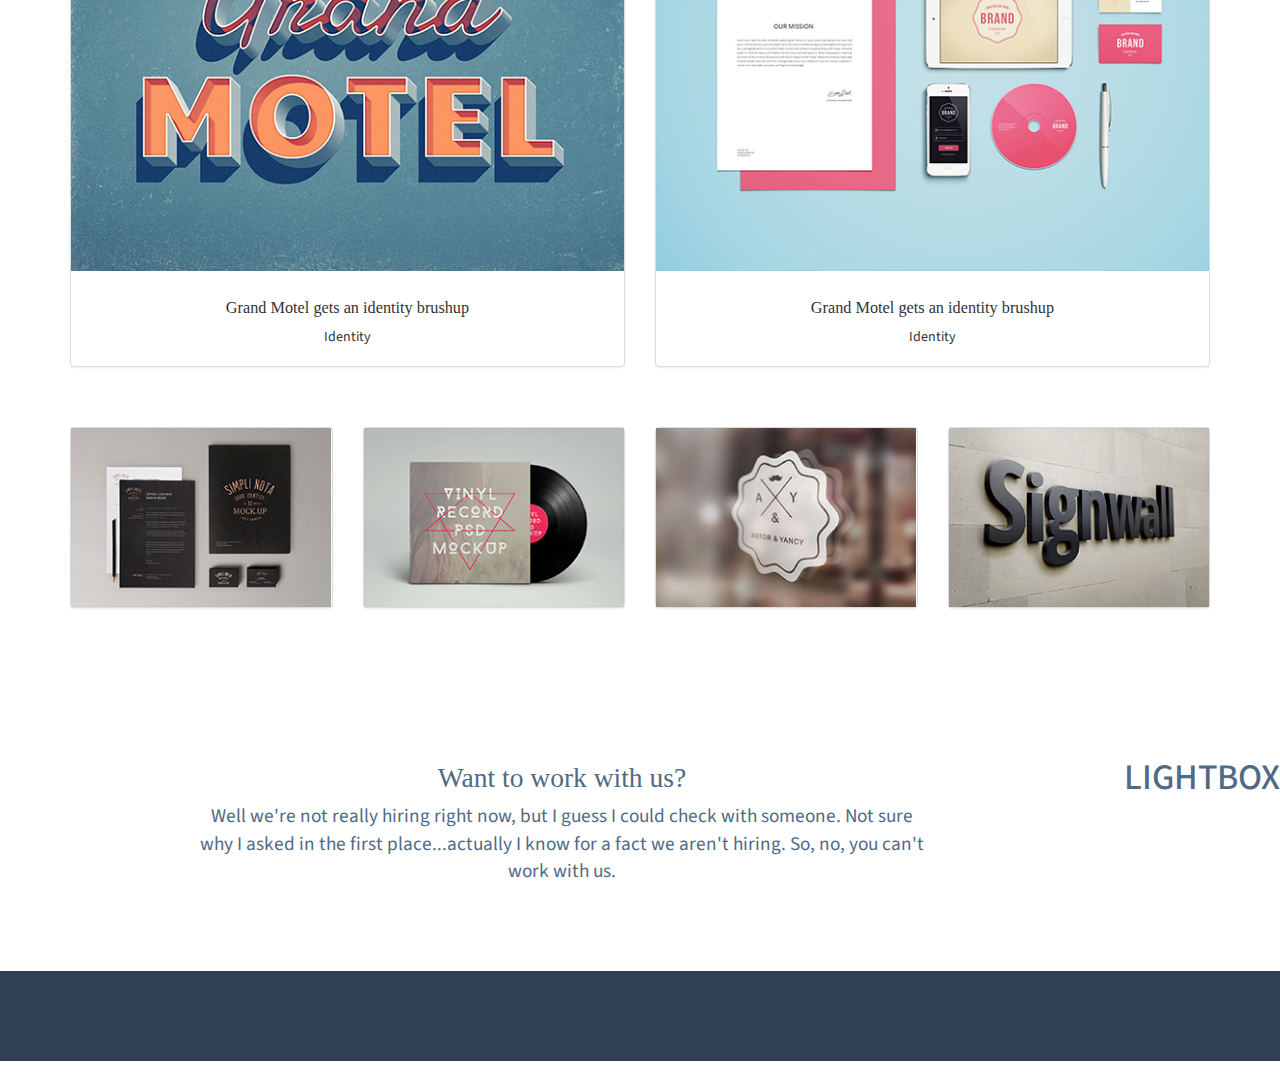
==== commit 8931a9fb: "Lightbox issue" ====
--- a/index.html
+++ b/index.html
@@ -1,141 +1,163 @@
 <!DOCTYPE html>
 <html lang="en">
-<head>
-	<meta charset="utf-8">
-	<link rel="stylesheet" href="css/reset.css">
-	<link rel="stylesheet" href="bootstrap/css/bootstrap.min.css">
-	<link rel="stylesheet" href="bootstrap/css/bootstrap-theme.min.css">
-	<link rel="stylesheet" href="css/bootstrap-lightbox.min.css">
-	<link rel="stylesheet" href="jquery/jquic/jquery-ui.structure.css">
-	<link rel="stylesheet" href="jquery/jquic/jquery-ui.theme.css">
-	<link rel="stylesheet" href="css/main.css">
-	<script src="jquery/jqcore.js"></script>
-	<script src="jquery/jquic/external/jquery/jquery.js"></script>
-	<script src="jquery/jquic/jquery-ui.js"></script>
-	<script src="bootstrap/js/bootstrap.min.js"></script>
-	<script src="bootstrap/js/bootstrap-lightbix.min.js"></script>
-</head>
-<body>
-	<header>
-		<div class="container">
-			<div class="row" id="toprow">
-				<div class="col-md-8" id="contact">
-					<ul>
-					<li><a href="mailto:Pattiohughes@gmail.com"><img src="img/header-contact-phone.png"> info@reen.com</a></li>
-					<li> <a href="tel:+18132203366"><img src="img/phone.png"> +1.813.220.3366</a></li>
-					</ul>
+	<head>
+		<meta charset="utf-8">
+		<link rel="stylesheet" href="css/reset.css">
+		<link href='http://fonts.googleapis.com/css?family=Lato:400,700,400italic,700italic' rel='stylesheet' type='text/css'>
+			<link href='http://fonts.googleapis.com/css?family=Source+Sans+Pro:400,700,400italic,700italic' rel='stylesheet' type='text/css'>
+				<link rel="stylesheet" href="bootstrap/css/bootstrap.min.css">
+				<link rel="stylesheet" href="bootstrap/css/bootstrap-theme.min.css">
+				<link rel="stylesheet" href="bootstrap/css/bootstrap-lightbox.min.css">
+				<link rel="stylesheet" href="jquery/jquic/jquery-ui.structure.css">
+				<link rel="stylesheet" href="jquery/jquic/jquery-ui.theme.css">
+				<link rel="stylesheet" href="css/main.css">
+				<script src="jquery/jqcore.js"></script>
+				<script src="jquery/jquic/external/jquery/jquery.js"></script>
+				<script src="jquery/jquic/jquery-ui.js"></script>
+				<script src="bootstrap/js/bootstrap.min.js"></script>
+				<script src="bootstrap/js/bootstrap-lightbox.min.js"></script>
+			</head>
+			<body>
+				<header>
+					<div class="container">
+						<div class="row" id="toprow">
+							<div class="col-md-8" id="contact">
+								<ul>
+									<li><a href="mailto:Pattiohughes@gmail.com"><img src="img/header-contact-phone.png"> info@reen.com</a></li>
+									<li> <a href="tel:+18132203366"><img src="img/phone.png"> +1.813.220.3366</a></li>
+								</ul>
+							</div>
+							<div class = "col-md-4" id="social">
+								<ul>
+									<li><img src="img/f.png"></li>
+									<li><img src="img/g.png"></li>
+									<li><img src="img/t.png"></li>
+									<li><img src="img/pin.png"></li>
+									<li><img src="img/b.png"></li>
+									<li><img src="img/d.png"></li>
+								</ul>
+							</div>
+						</div>
+					</div>
+				</header>
+				<div class="container" id="topnav">
+					<div class="row">
+						<ul class="col-md-8">
+							<li><img src="img/reenlogo.png"></li>
+							<li>Home</li>
+							<li>Portfolio</li>
+							<li>Blog</li>
+							<li>Pages</li>
+							<li>Features</li>
+							<li>Mega Menu</li>
+							<li>Contact</li>
+						</ul>
+						<div class = "col-md-3" id="dateToday">
+							<h2 id = "jsDate">Testdate</h2>
+						<p id = "jsDateWords"></p></div>
+					</div>
 				</div>
-				<div class = "col-md-4" id="social">
-					<ul>
-						<li><img src="img/f.png"></li>
-						<li><img src="img/g.png"></li>
-						<li><img src="img/t.png"></li>
-						<li><img src="img/pin.png"></li>
-						<li><img src="img/b.png"></li>
-						<li><img src="img/d.png"></li>
-					</ul>
+				<div class="wide-background carousel-background1">
+					<div class="carousel">
+						<h1>Made for Designers</h1>
+						<p>Create your online portfolio in days instead of minutes by building this page from scratch!</p>
+					</div>
 				</div>
-			</div>
-		</div>
-	</header>
-	<div class="container" id="topnav">
-	<div class="row">
-	<ul class="col-md-8">
-		<li><img src="img/reenlogo.png"></li>
-		<li>Home</li>
-		<li>Portfolio</li>
-		<li>Blog</li>
-		<li>Pages</li>
-		<li>Features</li>
-		<li>Mega Menu</li>
-		<li>Contact</li>
-	</ul>
-	<div class = "col-md-3" id="dateToday">
-			<h2 id = "jsDate">Testdate</h2>
-			<p id = "jsDateWords"></p></div>
-		</div>
-	</div>
-	<div class="wide-background carousel-background1">
-		<div class="carousel">
-			<h1>Made for Designers</h1>
-			<p>Create your online portfolio in days instead of minutes by building this page from scratch!</p>
-		</div>
-	</div>
-	<div class="wide-background white">
-		<div class="container">
-			<div class="content-intro">
-				<h2>Beautiful. Clean. Responsive.</h2>
-				<p>That's the first date, but this cannot describe the man nor the woman for very long, as it is unsustainable.  As the months pass into the relationship, the man will become less and less responsive to the woman's irrational blabbling.  The woman, however, will maintain a facade of beautiful and clean until she feels the man is unresponsive to her efforts, and will suddenly just "let it all go to hell."  She will become overly responsive herself.</p>
-		</div>
-			<div class="row" id="virtues-flexbox">
-				<div class="media-left"><img src="img/passion.png"></div>
-				<div class="media-body"><h3 class="media-heading">Passion</h3>
-				That too fades over time.  Good thing is, it's killed by comfort and predictability.  You get to be lazy and still get...ya know.</div>
-				<div class="media-left"><img src="img/passion.png"></div>
-				<div class="media-body"><h3 class="media-heading">Passion</h3>
-				That too fades over time.  Good thing is, it's killed by comfort and predictability.  You get to be lazy and still get...ya know.</div>
-				<div class="media-left"><img src="img/passion.png"></div>
-				<div class="media-body"><h3 class="media-heading">Passion</h3>
-				That too fades over time.  Good thing is, it's killed by comfort and predictability.  You get to be lazy and still get...ya know.</div>
-			</div>
-		</div>
-	</div>
-	<div class="wide-background" id="latest-works">
-		<div class="container">
-			<div class="row content-intro">
-				<h2>Check out our latest works</h2>
-				<p>"The Anarchist Cookbook," "The Nobility of Genocide" and many more!</p>
-			</div>
-			<div class="row">
-				<div class="col-md-6">
-					<div class="thumbnail">
-						<img src="img/works1.png">
-						<div class="caption">
-							<h3>Grand Motel gets an identity brushup</h3>
-							<p>Identity</p>
+				<div class="wide-background white">
+					<div class="container">
+						<div class="content-intro">
+							<h2>Beautiful. Clean. Responsive.</h2>
+							<p>That's the first date, but this cannot describe the man nor the woman for very long, as it is unsustainable.  As the months pass into the relationship, the man will become less and less responsive to the woman's irrational blabbling.  The woman, however, will maintain a facade of beautiful and clean until she feels the man is unresponsive to her efforts, and will suddenly just "let it all go to hell."  She will become overly responsive herself.</p>
+						</div>
+						<div class="row" id="virtues-flexbox">
+							<div class="media-left"><img src="img/passion.png"></div>
+							<div class="media-body"><h3 class="media-heading">Passion</h3>
+							That too fades over time.  Good thing is, it's killed by comfort and predictability.  You get to be lazy and still get...ya know.</div>
+							<div class="media-left"><img src="img/passion.png"></div>
+							<div class="media-body"><h3 class="media-heading">Passion</h3>
+							That too fades over time.  Good thing is, it's killed by comfort and predictability.  You get to be lazy and still get...ya know.</div>
+							<div class="media-left"><img src="img/passion.png"></div>
+							<div class="media-body"><h3 class="media-heading">Passion</h3>
+							That too fades over time.  Good thing is, it's killed by comfort and predictability.  You get to be lazy and still get...ya know.</div>
 						</div>
 					</div>
 				</div>
-					<div class="col-md-6">
-						<div class="thumbnail">
-							<img src="img/works2.png">
-							<div class="caption">
-								<h3>Grand Motel gets an identity brushup</h3>
-								<p>Identity</p>
+				<div class="wide-background" id="latest-works">
+					<div class="container">
+						<div class="row content-intro">
+							<h2>Check out our latest works</h2>
+							<p>"The Anarchist Cookbook," "The Nobility of Genocide" and many more!</p>
+						</div>
+						<div class="row">
+							<div class="col-md-6">
+								<div class="thumbnail">
+									<img src="img/works1.png">
+									<div class="caption">
+										<h3>Grand Motel gets an identity brushup</h3>
+										<p>Identity</p>
+									</div>
+								</div>
+							</div>
+							<div class="col-md-6">
+								<div class="thumbnail">
+									<img src="img/works2.png">
+									<div class="caption">
+										<h3>Grand Motel gets an identity brushup</h3>
+										<p>Identity</p>
+									</div>
+								</div>
+							</div>
+						</div>
+						<div class="row" id="bottom-nav">
+							<div class="col-md-3">
+								<div class="thumbnail">
+									<img src="img/bottomnav1.png">
+								</div>
+							</div>
+							<div class="col-md-3">
+								<div class="thumbnail">
+									<img src="img/bottomnav2.png">
+								</div>
+							</div>
+							<div class="col-md-3">
+								<div class="thumbnail">
+									<img src="img/bottomnav3.png">
+								</div>
+							</div>
+							<div class="col-md-3">
+								<div class="thumbnail">
+									<img src="img/bottomnav4.png">
+								</div>
 							</div>
 						</div>
 					</div>
 				</div>
-				<div class="row" id="bottom-nav">
-					<div class="col-md-3">
-						<div class="thumbnail">
-							<img src="img/bottomnav1.png">
+				<div class="wide-background white">
+					<div class="row content-intro">
+						<h2>Want to work with us?</h2>
+						<p>Well we're not really hiring right now, but I guess I could check with someone.  Not sure why I asked in the first place...actually I know for a fact we aren't hiring.  So, no, you can't work with us.</p>
+					</div>
+					<div class ="row">
+						<div class="col-md-12">
+							<h1 id="thelightbox">LIGHTBOX</h1>
+							<div id="demolightbox" class="lightbox hide fade"  tabindex="-1" role="dialog" aria-hidden="true">
+								<div class='lightbox-content'>
+									<p>This is a lightbox<br>adjsgfhhjkdsfjkasdhfjkasdfjkadsfjhadfeasfd<br>dshbfhsabfhjadsbfhjadsbfhjadsbfhjkdasbfhjkadsbfhjkadsbfjkadsbfjkadsfjadsf<br>sdfvadhjsfvkhjadsvfhjkdasbfhjkabdsvjba dsvjkhbadshjbfhjdabf</p>
+							</div>
 						</div>
 					</div>
-					<div class="col-md-3">
-						<div class="thumbnail">
-							<img src="img/bottomnav2.png">
-						</div>
+				</div>
+			</div>
+			<div class="footer wide-background blue">
+				<div class="container">
+					<div class="row">
+						<div class="col-md-4">
+						<ol id="hackernews"></ol>
 					</div>
-					<div class="col-md-3">
-						<div class="thumbnail">
-							<img src="img/bottomnav3.png">
-						</div>
-					</div>
-					<div class="col-md-3">
-						<div class="thumbnail">
-							<img src="img/bottomnav4.png">
-						</div>
-					</div>
-				</div>				
+				</div>
 			</div>
 		</div>
-		<div class="wide-background white">
-			<div class="row content-intro">
-				<h2>Want to work with us?</h2>
-				<p>Well we're not really hiring right now, but I guess I could check with someone.  Not sure why I asked in the first place...actually I know for a fact we aren't hiring.  So, no, you can't work with us.</p>
-			</div>
-		</div>
-		<div class="footer wide-background blue">
-			</div>
-</body>+	</div>
+</body>
+<script src="main.js"></script>
+</html>--- a/css/main.css
+++ b/css/main.css
@@ -1,68 +1,112 @@
-/*
-Error: Invalid CSS after " f2f5f7": expected "{", was ""
-        on line 4 of sass/_fontsncolors.scss
-        from line 1 of sass/main.scss
+html {
+  width: 100%; }
 
-1:  $bgrenheadertop: #F5F7FA;
-2:  $mainblue: #506a85;
-3:  $mainsize: .875em;
-4:  f2f5f7
+body {
+  font-family: "Source Sans Pro", "comic sans";
+  color: #506a85; }
 
-Backtrace:
-sass/_fontsncolors.scss:4
-sass/main.scss:1
-/Library/Ruby/Gems/2.0.0/gems/sass-3.4.6/lib/sass/scss/parser.rb:1163:in `expected'
-/Library/Ruby/Gems/2.0.0/gems/sass-3.4.6/lib/sass/scss/parser.rb:1099:in `expected'
-/Library/Ruby/Gems/2.0.0/gems/sass-3.4.6/lib/sass/scss/parser.rb:1094:in `tok!'
-/Library/Ruby/Gems/2.0.0/gems/sass-3.4.6/lib/sass/scss/parser.rb:641:in `block'
-/Library/Ruby/Gems/2.0.0/gems/sass-3.4.6/lib/sass/scss/parser.rb:635:in `ruleset'
-/Library/Ruby/Gems/2.0.0/gems/sass-3.4.6/lib/sass/scss/parser.rb:660:in `block_child'
-/Library/Ruby/Gems/2.0.0/gems/sass-3.4.6/lib/sass/scss/parser.rb:653:in `block_contents'
-/Library/Ruby/Gems/2.0.0/gems/sass-3.4.6/lib/sass/scss/parser.rb:117:in `stylesheet'
-/Library/Ruby/Gems/2.0.0/gems/sass-3.4.6/lib/sass/scss/parser.rb:42:in `parse'
-/Library/Ruby/Gems/2.0.0/gems/sass-3.4.6/lib/sass/engine.rb:393:in `_to_tree'
-/Library/Ruby/Gems/2.0.0/gems/sass-3.4.6/lib/sass/engine.rb:299:in `to_tree'
-/Library/Ruby/Gems/2.0.0/gems/sass-3.4.6/lib/sass/tree/visitors/perform.rb:313:in `block in visit_import'
-/Library/Ruby/Gems/2.0.0/gems/sass-3.4.6/lib/sass/stack.rb:88:in `block in with_import'
-/Library/Ruby/Gems/2.0.0/gems/sass-3.4.6/lib/sass/stack.rb:115:in `with_frame'
-/Library/Ruby/Gems/2.0.0/gems/sass-3.4.6/lib/sass/stack.rb:88:in `with_import'
-/Library/Ruby/Gems/2.0.0/gems/sass-3.4.6/lib/sass/tree/visitors/perform.rb:312:in `visit_import'
-/Library/Ruby/Gems/2.0.0/gems/sass-3.4.6/lib/sass/tree/visitors/base.rb:36:in `visit'
-/Library/Ruby/Gems/2.0.0/gems/sass-3.4.6/lib/sass/tree/visitors/perform.rb:158:in `block in visit'
-/Library/Ruby/Gems/2.0.0/gems/sass-3.4.6/lib/sass/stack.rb:79:in `block in with_base'
-/Library/Ruby/Gems/2.0.0/gems/sass-3.4.6/lib/sass/stack.rb:115:in `with_frame'
-/Library/Ruby/Gems/2.0.0/gems/sass-3.4.6/lib/sass/stack.rb:79:in `with_base'
-/Library/Ruby/Gems/2.0.0/gems/sass-3.4.6/lib/sass/tree/visitors/perform.rb:158:in `visit'
-/Library/Ruby/Gems/2.0.0/gems/sass-3.4.6/lib/sass/tree/visitors/base.rb:52:in `block in visit_children'
-/Library/Ruby/Gems/2.0.0/gems/sass-3.4.6/lib/sass/tree/visitors/base.rb:52:in `map'
-/Library/Ruby/Gems/2.0.0/gems/sass-3.4.6/lib/sass/tree/visitors/base.rb:52:in `visit_children'
-/Library/Ruby/Gems/2.0.0/gems/sass-3.4.6/lib/sass/tree/visitors/perform.rb:167:in `block in visit_children'
-/Library/Ruby/Gems/2.0.0/gems/sass-3.4.6/lib/sass/tree/visitors/perform.rb:179:in `with_environment'
-/Library/Ruby/Gems/2.0.0/gems/sass-3.4.6/lib/sass/tree/visitors/perform.rb:166:in `visit_children'
-/Library/Ruby/Gems/2.0.0/gems/sass-3.4.6/lib/sass/tree/visitors/base.rb:36:in `block in visit'
-/Library/Ruby/Gems/2.0.0/gems/sass-3.4.6/lib/sass/tree/visitors/perform.rb:186:in `visit_root'
-/Library/Ruby/Gems/2.0.0/gems/sass-3.4.6/lib/sass/tree/visitors/base.rb:36:in `visit'
-/Library/Ruby/Gems/2.0.0/gems/sass-3.4.6/lib/sass/tree/visitors/perform.rb:157:in `visit'
-/Library/Ruby/Gems/2.0.0/gems/sass-3.4.6/lib/sass/tree/visitors/perform.rb:8:in `visit'
-/Library/Ruby/Gems/2.0.0/gems/sass-3.4.6/lib/sass/tree/root_node.rb:36:in `css_tree'
-/Library/Ruby/Gems/2.0.0/gems/sass-3.4.6/lib/sass/tree/root_node.rb:29:in `render_with_sourcemap'
-/Library/Ruby/Gems/2.0.0/gems/sass-3.4.6/lib/sass/engine.rb:368:in `_render_with_sourcemap'
-/Library/Ruby/Gems/2.0.0/gems/sass-3.4.6/lib/sass/engine.rb:285:in `render_with_sourcemap'
-/Library/Ruby/Gems/2.0.0/gems/sass-3.4.6/lib/sass/plugin/compiler.rb:489:in `update_stylesheet'
-/Library/Ruby/Gems/2.0.0/gems/sass-3.4.6/lib/sass/plugin/compiler.rb:215:in `block in update_stylesheets'
-/Library/Ruby/Gems/2.0.0/gems/sass-3.4.6/lib/sass/plugin/compiler.rb:209:in `each'
-/Library/Ruby/Gems/2.0.0/gems/sass-3.4.6/lib/sass/plugin/compiler.rb:209:in `update_stylesheets'
-/Library/Ruby/Gems/2.0.0/gems/sass-3.4.6/lib/sass/plugin/compiler.rb:293:in `watch'
-/Library/Ruby/Gems/2.0.0/gems/sass-3.4.6/lib/sass/plugin.rb:108:in `method_missing'
-/Library/Ruby/Gems/2.0.0/gems/sass-3.4.6/lib/sass/exec/sass_scss.rb:370:in `watch_or_update'
-/Library/Ruby/Gems/2.0.0/gems/sass-3.4.6/lib/sass/exec/sass_scss.rb:50:in `process_result'
-/Library/Ruby/Gems/2.0.0/gems/sass-3.4.6/lib/sass/exec/base.rb:52:in `parse'
-/Library/Ruby/Gems/2.0.0/gems/sass-3.4.6/lib/sass/exec/base.rb:19:in `parse!'
-/Library/Ruby/Gems/2.0.0/gems/sass-3.4.6/bin/sass:13:in `<top (required)>'
-/usr/bin/sass:23:in `load'
-/usr/bin/sass:23:in `<main>'
-*/
-body:before {
-  white-space: pre;
-  font-family: monospace;
-  content: "Error: Invalid CSS after \" f2f5f7\": expected \"{\", was \"\"\A         on line 4 of sass/_fontsncolors.scss\A         from line 1 of sass/main.scss\A \A 1:  $bgrenheadertop: #F5F7FA;\A 2:  $mainblue: #506a85;\A 3:  $mainsize: .875em;\A 4:  f2f5f7"; }
+.narrow {
+  align-self: center;
+  align-items: center;
+  justify-content: center;
+  display: flex;
+  margin-left: auto;
+  margin-right: auto; }
+
+.row {
+  margin-top: 40px;
+  margin-bottom: 40px; }
+
+h2 {
+  font-family: "lato bold";
+  font-size: 2.75rem; }
+
+h3 {
+  font-family: "lato bold";
+  font-size: 1.625rem; }
+
+header {
+  background-color: #F5F7FA;
+  color: #506a85; }
+
+footer {
+  color: white; }
+
+ol {
+  color: white;
+  list-style-type: decimal; }
+
+.wide-background {
+  display: flex;
+  width: 100%;
+  justify-content: center;
+  margin-bottom: 30px; }
+
+.white {
+  background-color: #FFF; }
+
+.blue {
+  background-color: #2f4052;
+  color: #FFF; }
+
+#contact {
+  justify-content: left; }
+
+#social {
+  justify-content: right; }
+
+#topnav {
+  background-color: white; }
+
+#toprow {
+  display: flex; }
+
+#dateToday {
+  color: blue;
+  text-align: center; }
+  #dateToday h2 {
+    margin-top: 0px; }
+
+ul {
+  decoration: none;
+  color: #506a85;
+  display: flex;
+  align-items: center; }
+
+li {
+  padding-left: 5px;
+  padding-right: 5px; }
+
+.carousel-background1 {
+  background-image: url("../img/carosel.png");
+  background-repeat: no-repeat; }
+
+.carousel {
+  text-align: center;
+  margin: 10em 0 10em 0;
+  color: #a3b1bf;
+  font-size: 1.5em; }
+  .carousel h1 {
+    font-family: "lato";
+    font-size: 4.875em;
+    color: #FFF; }
+
+.content-intro {
+  float: center;
+  text-align: center;
+  padding: 5px;
+  clear: both;
+  margin-right: 15%;
+  margin-left: 15%;
+  font-size: 1.375em; }
+
+#latest-works {
+  background-color: f2f5f7; }
+
+.thumbnail {
+  padding: 0px; }
+
+.caption {
+  text-align: center; }
+
+/*# sourceMappingURL=main.css.map */
